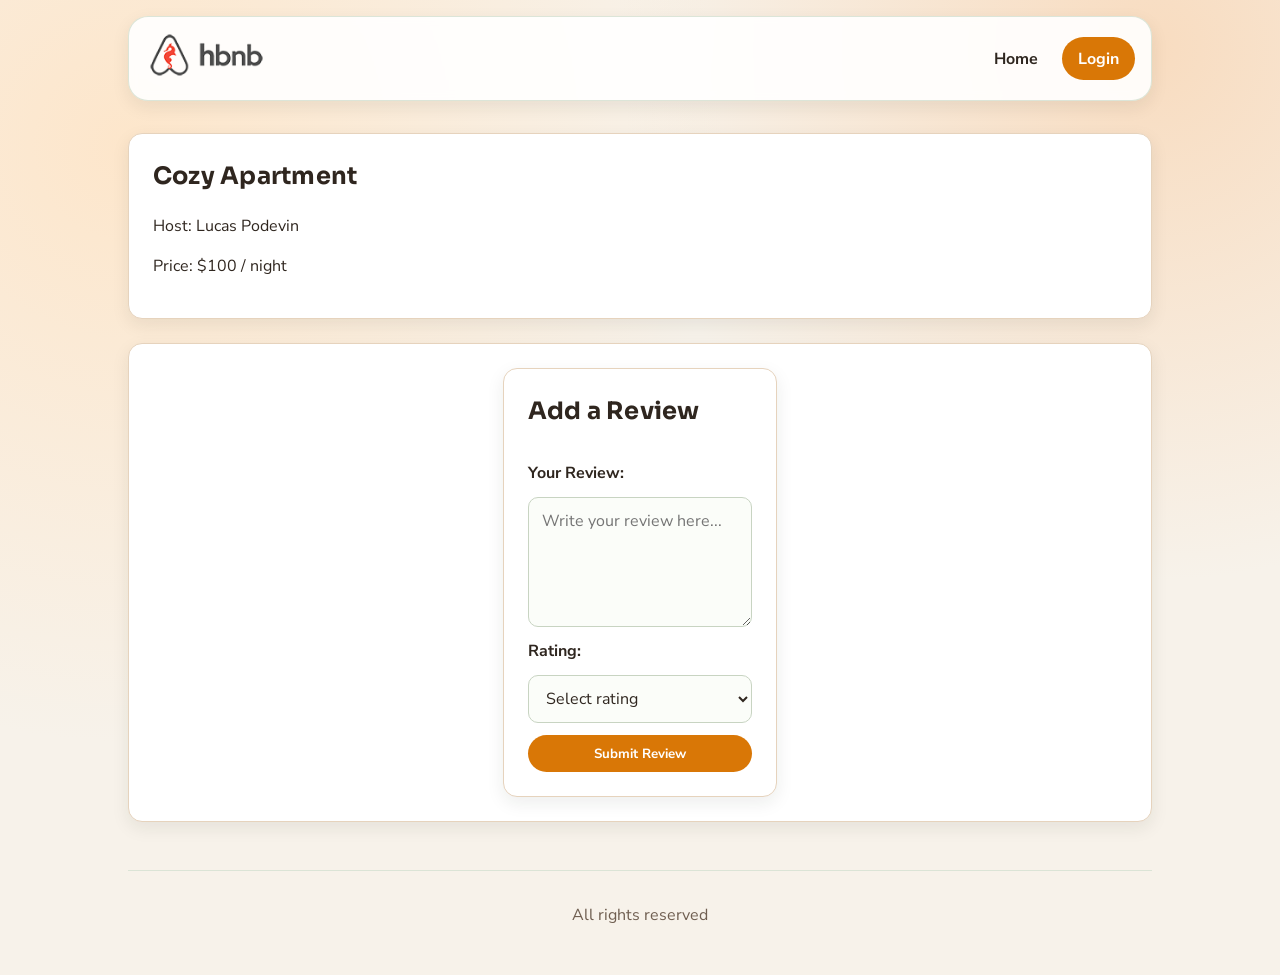
==== part4_lucas/add_review.html @ 21ed13f8 "Add CORS support, new HTML pages, and styling for the application - Implemented CORS in the Flask ap" ====
<!DOCTYPE html>
<html lang="en">
<head>
    <meta charset="UTF-8">
    <meta name="viewport" content="width=device-width, initial-scale=1.0">
    <title>Add Review</title>
    <link rel="stylesheet" href="styles.css">
</head>
<body>

    <header>
        <a href="index.html"><img src="images/logo.png" class="logo" alt="logo"></a>
        <nav>
            <a href="index.html">Home</a>
            <a href="login.html" class="login-button">Login</a>
        </nav>
    </header>

    <main>
        <!-- Identifier the place you're reviewing -->
        <section class="place-details">
            <h2>Cozy Apartment</h2>
            <p>Host: Lucas Podevin</p>
            <p>Price: $100 / night</p>
        </section>

        <section class="add_review">
            <form id="review-form" class="form">
                <h2>Add a Review</h2>
            
                <label for="review">Your Review:</label>
                <textarea id="review" name="review" required placeholder="Write your review here..."></textarea>
            
                <label for="rating">Rating:</label>
                <select id="rating" name="rating" required>
                    <option value="" disabled selected>Select rating</option>
                    <option value="1">1 - Poor</option>
                    <option value="2">2 - Fair</option>
                    <option value="3">3 - Good</option>
                    <option value="4">4 - Very Good</option>
                    <option value="5">5 - Excellent</option>
                </select>

                <button type="submit" class="details-button">Submit Review</button>
            </form>
        </section>    
    </main>

    <footer>
        <p>All rights reserved</p>
    </footer>

</body>
</html>
---- part4_lucas/styles.css ----
@import url("https://fonts.googleapis.com/css2?family=Nunito+Sans:wght@400;600;700;800&family=Sora:wght@600;700&display=swap");

:root {
    --font-base: "Nunito Sans", "Segoe UI", sans-serif;
    --font-title: "Sora", "Segoe UI", sans-serif;

    --color-bg-page: #f7f2ea;
    --color-bg-surface: #ffffff;
    --color-bg-soft: #f3e7d6;
    --color-bg-header: rgba(255, 255, 255, 0.9);

    --color-text-main: #2f261f;
    --color-text-muted: #6f5e50;
    --border-color: #e6d3bd;

    --brand-600: #d97706;
    --brand-700: #b45309;
    --accent-500: #ea580c;

    --shadow-sm: 0 6px 18px rgba(31, 42, 31, 0.08);
    --shadow-md: 0 14px 32px rgba(31, 42, 31, 0.12);

    --radius-sm: 10px;
    --radius-md: 14px;
    --radius-lg: 20px;

    --space-1: 0.25rem;
    --space-2: 0.5rem;
    --space-3: 0.75rem;
    --space-4: 1rem;
    --space-5: 1.5rem;
    --space-6: 2rem;
    --space-7: 3rem;

    --container-max: 1024px;
    --transition-fast: 180ms ease;
}

* {
    box-sizing: border-box;
}

body {
    margin: 0;
    padding: 0;
    font-family: var(--font-base);
    color: var(--color-text-main);
    background:
        radial-gradient(circle at 10% 15%, #fde6cb 0%, transparent 42%),
        radial-gradient(circle at 90% 5%, #f8dcc0 0%, transparent 36%),
        var(--color-bg-page);
    line-height: 1.5;
}

h1,
h2,
h3,
h4 {
    font-family: var(--font-title);
    letter-spacing: 0.01em;
    margin-top: 0;
}

a {
    color: inherit;
}

header,
main,
footer {
    width: min(100% - var(--space-6), var(--container-max));
    margin-inline: auto;
}

header {
    margin-top: var(--space-4);
    padding: var(--space-3) var(--space-4);
    display: flex;
    align-items: center;
    justify-content: space-between;
    border: 1px solid rgba(217, 227, 212, 0.9);
    border-radius: var(--radius-lg);
    background-color: var(--color-bg-header);
    backdrop-filter: blur(4px);
    box-shadow: var(--shadow-sm);
}

nav {
    display: flex;
    align-items: center;
    gap: var(--space-2);
}

nav a {
    padding: var(--space-2) var(--space-4);
    border-radius: 999px;
    text-decoration: none;
    color: var(--color-text-main);
    font-weight: 700;
    transition: background-color var(--transition-fast), color var(--transition-fast);
}

nav a:hover,
nav a:focus-visible {
    background-color: var(--color-bg-soft);
    color: var(--brand-700);
}

.login-button,
.details-button,
button {
    border: 0;
    border-radius: 999px;
    background-color: var(--brand-600);
    color: #ffffff;
    font-weight: 700;
    text-decoration: none;
    cursor: pointer;
    transition: transform var(--transition-fast), background-color var(--transition-fast), box-shadow var(--transition-fast);
}

.login-button,
.details-button {
    display: inline-block;
    padding: 0.6rem 1rem;
}

button {
    padding: 0.75rem 1rem;
    font-family: inherit;
}

.login-button:hover,
.details-button:hover,
button:hover {
    transform: translateY(-1px);
    background-color: var(--brand-700);
    color: #ffffff;
    box-shadow: var(--shadow-sm);
}

.logo {
    height: 52px;
    width: auto;
}

main {
    margin-top: var(--space-6);
    margin-bottom: var(--space-7);
    display: grid;
    gap: var(--space-5);
}

section,
.form,
.place-card,
.review-card,
.place-details {
    background-color: var(--color-bg-surface);
    border: 1px solid var(--border-color);
    border-radius: var(--radius-md);
    box-shadow: var(--shadow-sm);
}

section {
    padding: var(--space-5);
}

#places-list {
    display: grid;
    gap: var(--space-4);
    grid-template-columns: repeat(3, minmax(0, 1fr));
}

#places-list > h2 {
    grid-column: 1 / -1;
    margin-bottom: var(--space-2);
}

.place-card,
.review-card {
    margin: 0;
    padding: var(--space-4);
}

.place-card h3,
.review-card h4 {
    margin-bottom: var(--space-2);
}

.place-card p,
.review-card p {
    margin-block: var(--space-2);
    color: var(--color-text-muted);
}

#places-list .place-card {
    aspect-ratio: 1 / 1;
    display: flex;
    flex-direction: column;
    justify-content: space-between;
}

.form {
    padding: var(--space-5);
    max-width: 560px;
    margin-inline: auto;
    display: grid;
    gap: var(--space-3);
}

label {
    font-weight: 700;
}

input,
select,
textarea {
    width: 100%;
    padding: 0.7rem 0.8rem;
    border: 1px solid #c8d4c2;
    border-radius: var(--radius-sm);
    background-color: #fbfdf9;
    font: inherit;
    color: var(--color-text-main);
}

input:focus,
select:focus,
textarea:focus {
    outline: 2px solid rgba(47, 125, 78, 0.25);
    border-color: var(--brand-600);
}

textarea {
    min-height: 130px;
    resize: vertical;
}

.add_review {
    display: flex;
    justify-content: flex-end;
}

footer {
    margin-bottom: var(--space-4);
    padding: var(--space-4);
    text-align: center;
    color: var(--color-text-muted);
    border-top: 1px solid rgba(217, 227, 212, 0.9);
}

@media (max-width: 768px) {

    header,
    main,
    footer {
        width: min(100% - var(--space-4), var(--container-max));
    }

    header {
        flex-direction: column;
        gap: var(--space-3);
    }

    nav {
        width: 100%;
        justify-content: center;
        flex-wrap: wrap;
    }

    .add_review {
        justify-content: center;
    }
}

@media (max-width: 980px) {
    #places-list {
        grid-template-columns: repeat(2, minmax(0, 1fr));
    }
}

@media (max-width: 640px) {
    #places-list {
        grid-template-columns: 1fr;
    }
}
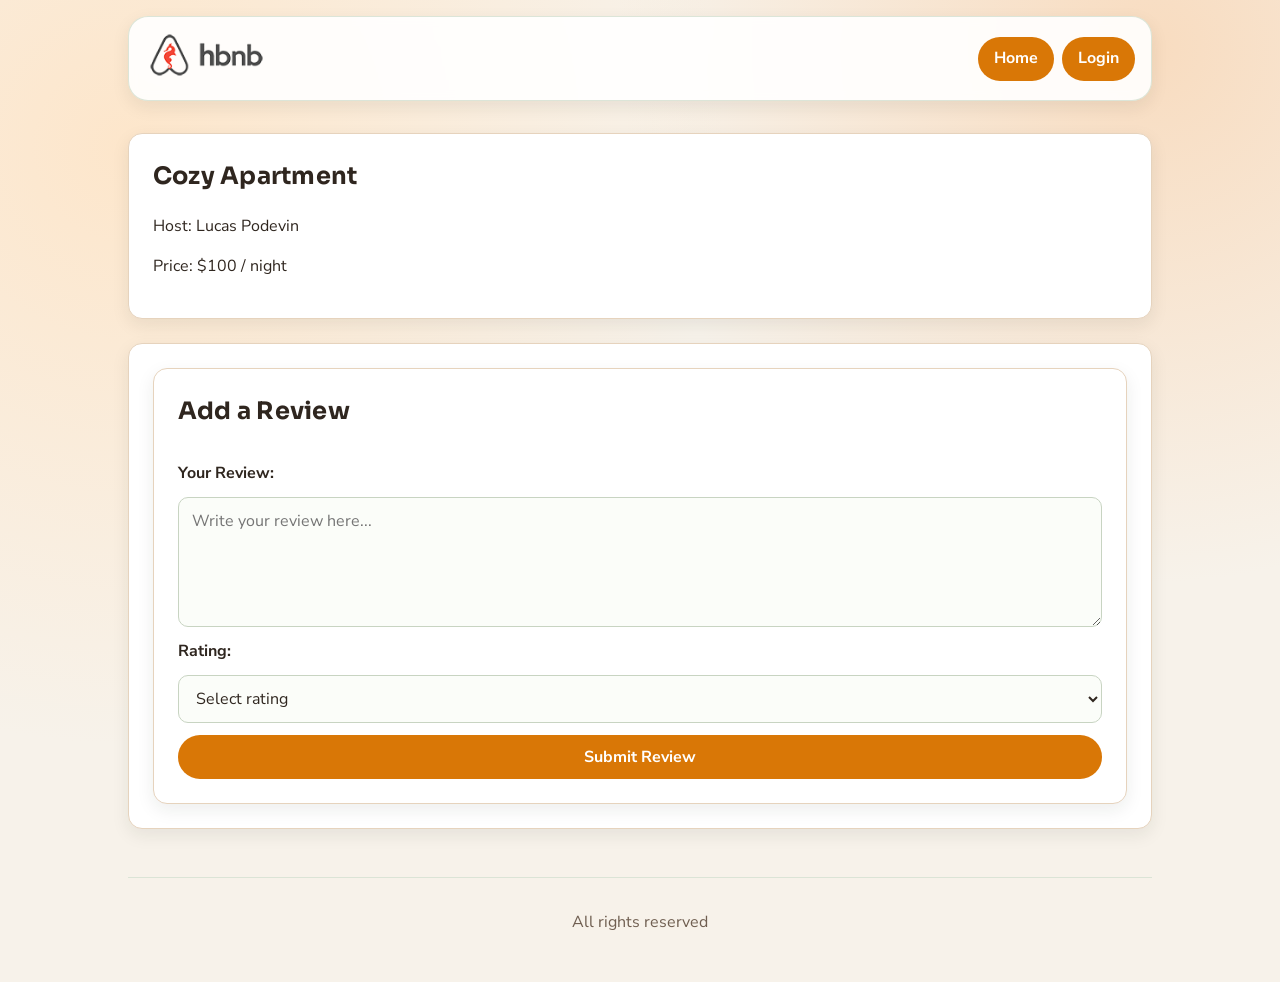
==== commit ab4f94e3: "Ajout de la prise en charge de l'ID du propriétaire dans le modèle de création de lieu, amélioration" ====
--- a/part4_lucas/add_review.html
+++ b/part4_lucas/add_review.html
@@ -11,7 +11,7 @@
     <header>
         <a href="index.html"><img src="images/logo.png" class="logo" alt="logo"></a>
         <nav>
-            <a href="index.html">Home</a>
+            <a href="index.html" class="login-button">Home</a>
             <a href="login.html" class="login-button">Login</a>
         </nav>
     </header>
@@ -41,7 +41,7 @@
                     <option value="5">5 - Excellent</option>
                 </select>
 
-                <button type="submit" class="details-button">Submit Review</button>
+                <button type="submit" class="action-button">Submit Review</button>
             </form>
         </section>    
     </main>
--- a/part4_lucas/styles.css
+++ b/part4_lucas/styles.css
@@ -15,16 +15,12 @@
 
     --brand-600: #d97706;
     --brand-700: #b45309;
-    --accent-500: #ea580c;
-
     --shadow-sm: 0 6px 18px rgba(31, 42, 31, 0.08);
-    --shadow-md: 0 14px 32px rgba(31, 42, 31, 0.12);
 
     --radius-sm: 10px;
     --radius-md: 14px;
     --radius-lg: 20px;
 
-    --space-1: 0.25rem;
     --space-2: 0.5rem;
     --space-3: 0.75rem;
     --space-4: 1rem;
@@ -63,6 +59,12 @@
 
 a {
     color: inherit;
+}
+
+/* Prevent auth-related UI flicker before JS auth check runs */
+#login-link,
+#add-review {
+    display: none;
 }
 
 header,
@@ -92,11 +94,17 @@
 }
 
 nav a {
+    display: inline-flex;
+    align-items: center;
+    justify-content: center;
+    min-height: 44px;
     padding: var(--space-2) var(--space-4);
     border-radius: 999px;
     text-decoration: none;
     color: var(--color-text-main);
     font-weight: 700;
+    font-size: 1rem;
+    line-height: 1.2;
     transition: background-color var(--transition-fast), color var(--transition-fast);
 }
 
@@ -107,8 +115,7 @@
 }
 
 .login-button,
-.details-button,
-button {
+.action-button {
     border: 0;
     border-radius: 999px;
     background-color: var(--brand-600);
@@ -119,20 +126,27 @@
     transition: transform var(--transition-fast), background-color var(--transition-fast), box-shadow var(--transition-fast);
 }
 
-.login-button,
-.details-button {
+.login-button {
     display: inline-block;
-    padding: 0.6rem 1rem;
-}
-
-button {
     padding: 0.75rem 1rem;
+}
+
+.action-button {
+    appearance: none;
+    display: flex;
+    width: 100%;
+    min-height: 44px;
+    padding: 0.75rem 1rem;
+    align-items: center;
+    justify-content: center;
+    text-align: center;
     font-family: inherit;
+    font-size: 1rem;
+    line-height: 1.2;
 }
 
 .login-button:hover,
-.details-button:hover,
-button:hover {
+.action-button:hover {
     transform: translateY(-1px);
     background-color: var(--brand-700);
     color: #ffffff;
@@ -238,8 +252,17 @@
 }
 
 .add_review {
-    display: flex;
-    justify-content: flex-end;
+    width: 100%;
+}
+
+#reviews .add_review {
+    margin-top: var(--space-4);
+}
+
+.add_review .form {
+    max-width: none;
+    margin-inline: 0;
+    width: 100%;
 }
 
 footer {
@@ -269,9 +292,6 @@
         flex-wrap: wrap;
     }
 
-    .add_review {
-        justify-content: center;
-    }
 }
 
 @media (max-width: 980px) {
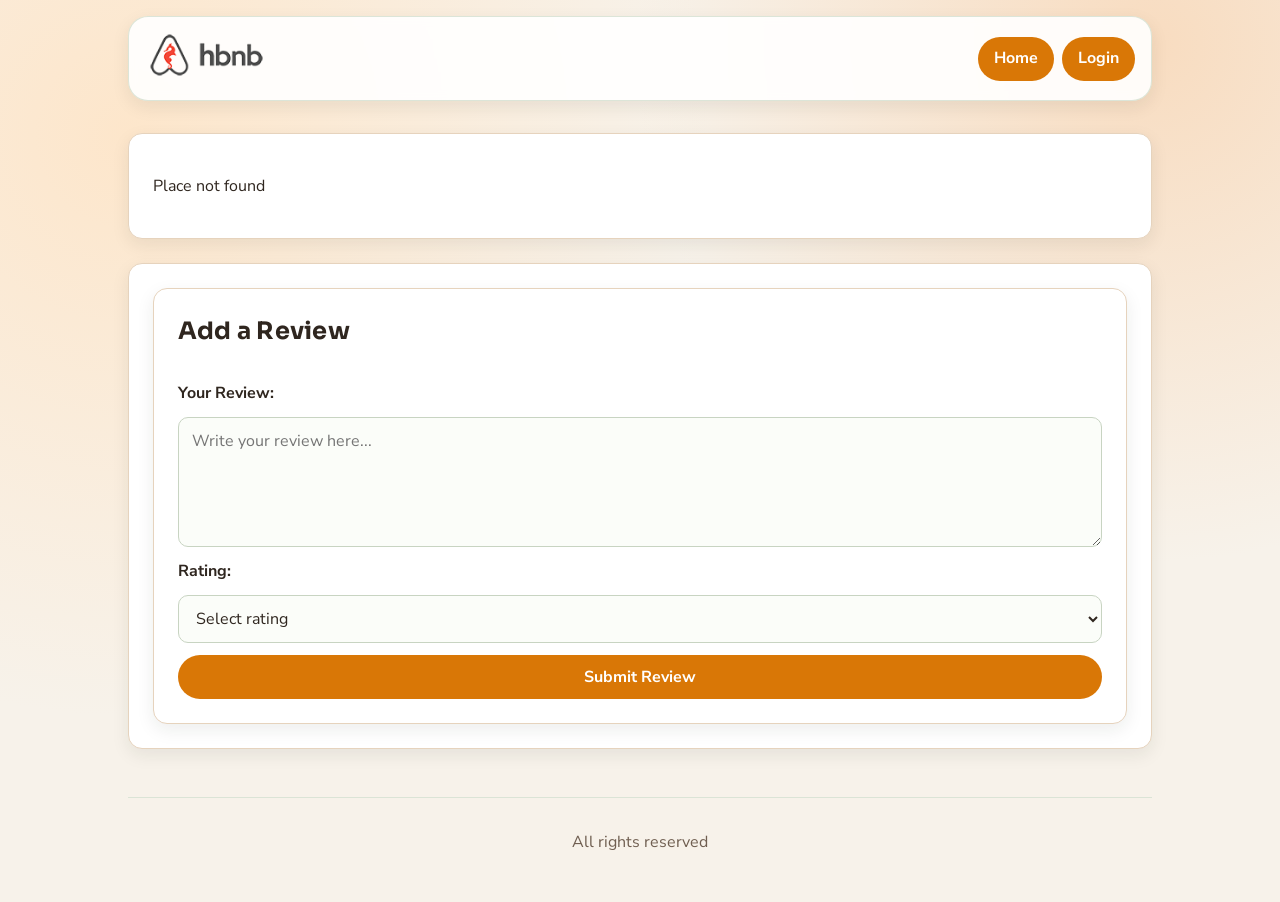
==== commit 2241f579: "Mise à jour des modèles de base de données et des scripts pour améliorer la gestion des avis, ajout " ====
--- a/part4_lucas/add_review.html
+++ b/part4_lucas/add_review.html
@@ -12,13 +12,13 @@
         <a href="index.html"><img src="images/logo.png" class="logo" alt="logo"></a>
         <nav>
             <a href="index.html" class="login-button">Home</a>
-            <a href="login.html" class="login-button">Login</a>
+            <a href="login.html" id="login-link" class="login-button">Login</a>
         </nav>
     </header>
 
     <main>
         <!-- Identifier the place you're reviewing -->
-        <section class="place-details">
+        <section id="place-details" class="place-details">
             <h2>Cozy Apartment</h2>
             <p>Host: Lucas Podevin</p>
             <p>Price: $100 / night</p>
@@ -49,6 +49,6 @@
     <footer>
         <p>All rights reserved</p>
     </footer>
-
+    <script src="scripts.js"></script>
 </body>
 </html>
